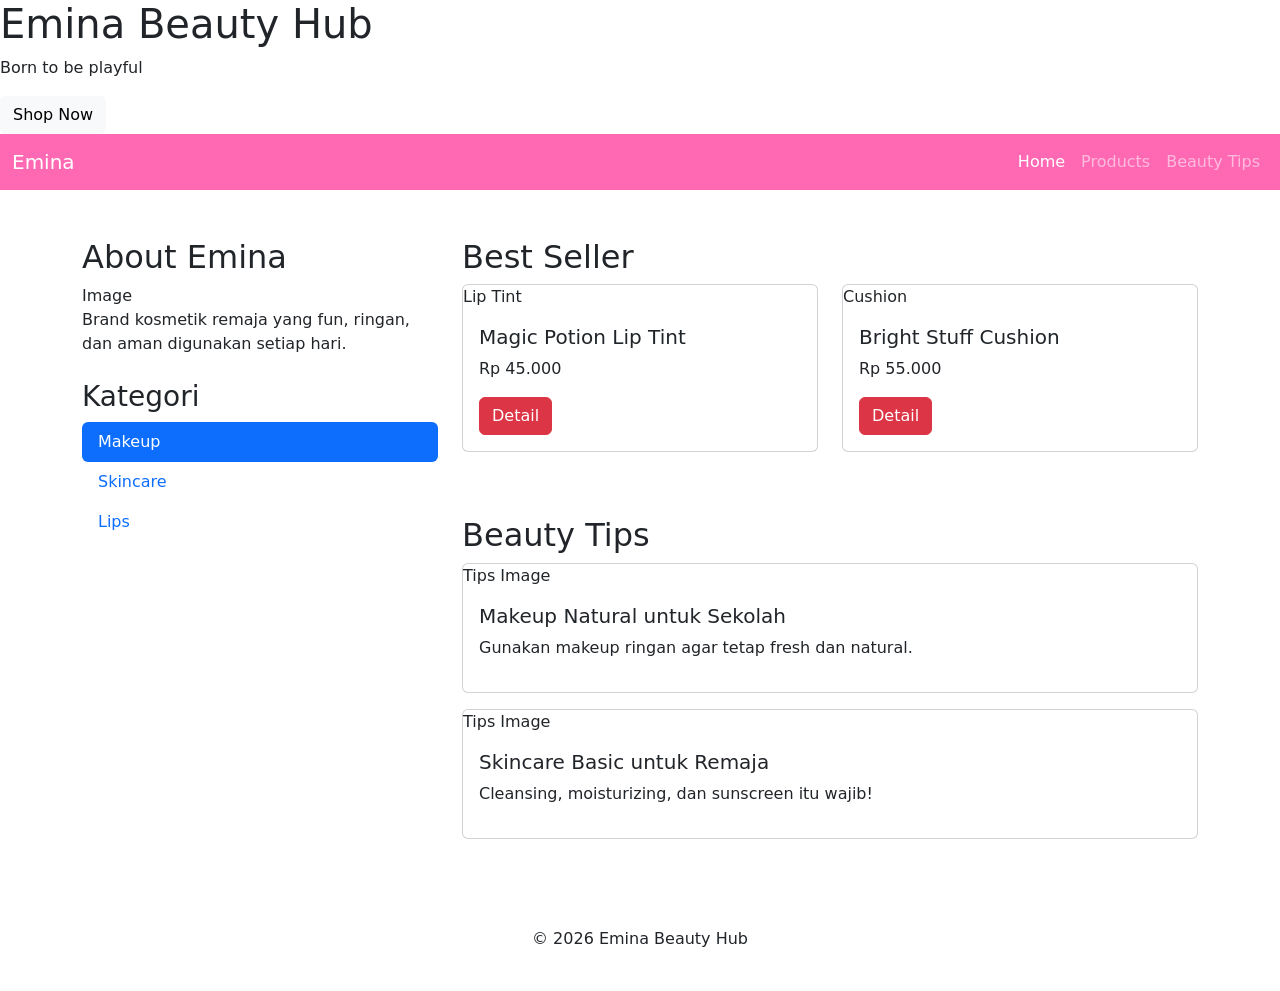
==== index.html @ c6aeeaba "Update index.html" ====
<!DOCTYPE html>
<html lang="en">
<head>
  <title>Emina Beauty Hub</title>
  <meta charset="utf-8">
  <meta name="viewport" content="width=device-width, initial-scale=1">
  <link href="https://cdn.jsdelivr.net/npm/bootstrap@5.3.8/dist/css/bootstrap.min.css" rel="stylesheet">
  <script src="https://cdn.jsdelivr.net/npm/bootstrap@5.3.8/dist/js/bootstrap.bundle.min.js"></script>
</head>
<body>

<div class="hero">
  <h1> Emina Beauty Hub </h1>
  <p>Born to be playful </p>
  <button class="btn btn-light">Shop Now</button>
</div>

<nav class="navbar navbar-expand-sm navbar-dark" style="background-color:#ff69b4;">
  <div class="container-fluid">
    <a class="navbar-brand" href="#">Emina</a>
    <ul class="navbar-nav">
      <li class="nav-item">
        <a class="nav-link active" href="#">Home</a>
      </li>
      <li class="nav-item">
        <a class="nav-link" href="#">Products</a>
      </li>
      <li class="nav-item">
        <a class="nav-link" href="#">Beauty Tips</a>
      </li>
    </ul>
  </div>
</nav>

<div class="container mt-5">
  <div class="row">

    <div class="col-sm-4">
      <h2>About Emina</h2>
      <div class="fakeimg">Image</div>
      <p>Brand kosmetik remaja yang fun, ringan, dan aman digunakan setiap hari.</p>

      <h3 class="mt-4">Kategori</h3>
      <ul class="nav nav-pills flex-column">
        <li class="nav-item">
          <a class="nav-link active" href="#">Makeup</a>
        </li>
        <li class="nav-item">
          <a class="nav-link" href="#">Skincare</a>
        </li>
        <li class="nav-item">
          <a class="nav-link" href="#">Lips</a>
        </li>
      </ul>
      <hr class="d-sm-none">
    </div>

    <div class="col-sm-8">
      <h2>Best Seller </h2>
      <div class="row">

        <div class="col-md-6">
          <div class="card mb-3">
            <div class="fakeimg">Lip Tint</div>
            <div class="card-body">
              <h5 class="card-title">Magic Potion Lip Tint</h5>
              <p>Rp 45.000</p>
              <a href="#" class="btn btn-danger">Detail</a>
            </div>
          </div>
        </div>

        <div class="col-md-6">
          <div class="card mb-3">
            <div class="fakeimg">Cushion</div>
            <div class="card-body">
              <h5 class="card-title">Bright Stuff Cushion</h5>
              <p>Rp 55.000</p>
              <a href="#" class="btn btn-danger">Detail</a>
            </div>
          </div>
        </div>

      </div>

      <h2 class="mt-5">Beauty Tips </h2>
      <div class="card mb-3">
        <div class="fakeimg">Tips Image</div>
        <div class="card-body">
          <h5>Makeup Natural untuk Sekolah</h5>
          <p>Gunakan makeup ringan agar tetap fresh dan natural.</p>
        </div>
      </div>

      <div class="card mb-3">
        <div class="fakeimg">Tips Image</div>
        <div class="card-body">
          <h5>Skincare Basic untuk Remaja</h5>
          <p>Cleansing, moisturizing, dan sunscreen itu wajib!</p>
        </div>
      </div>

    </div>
  </div>
</div>

<div class="mt-5 p-4 text-center footer">
  <p>© 2026 Emina Beauty Hub</p>
</div>

</body>
</html>
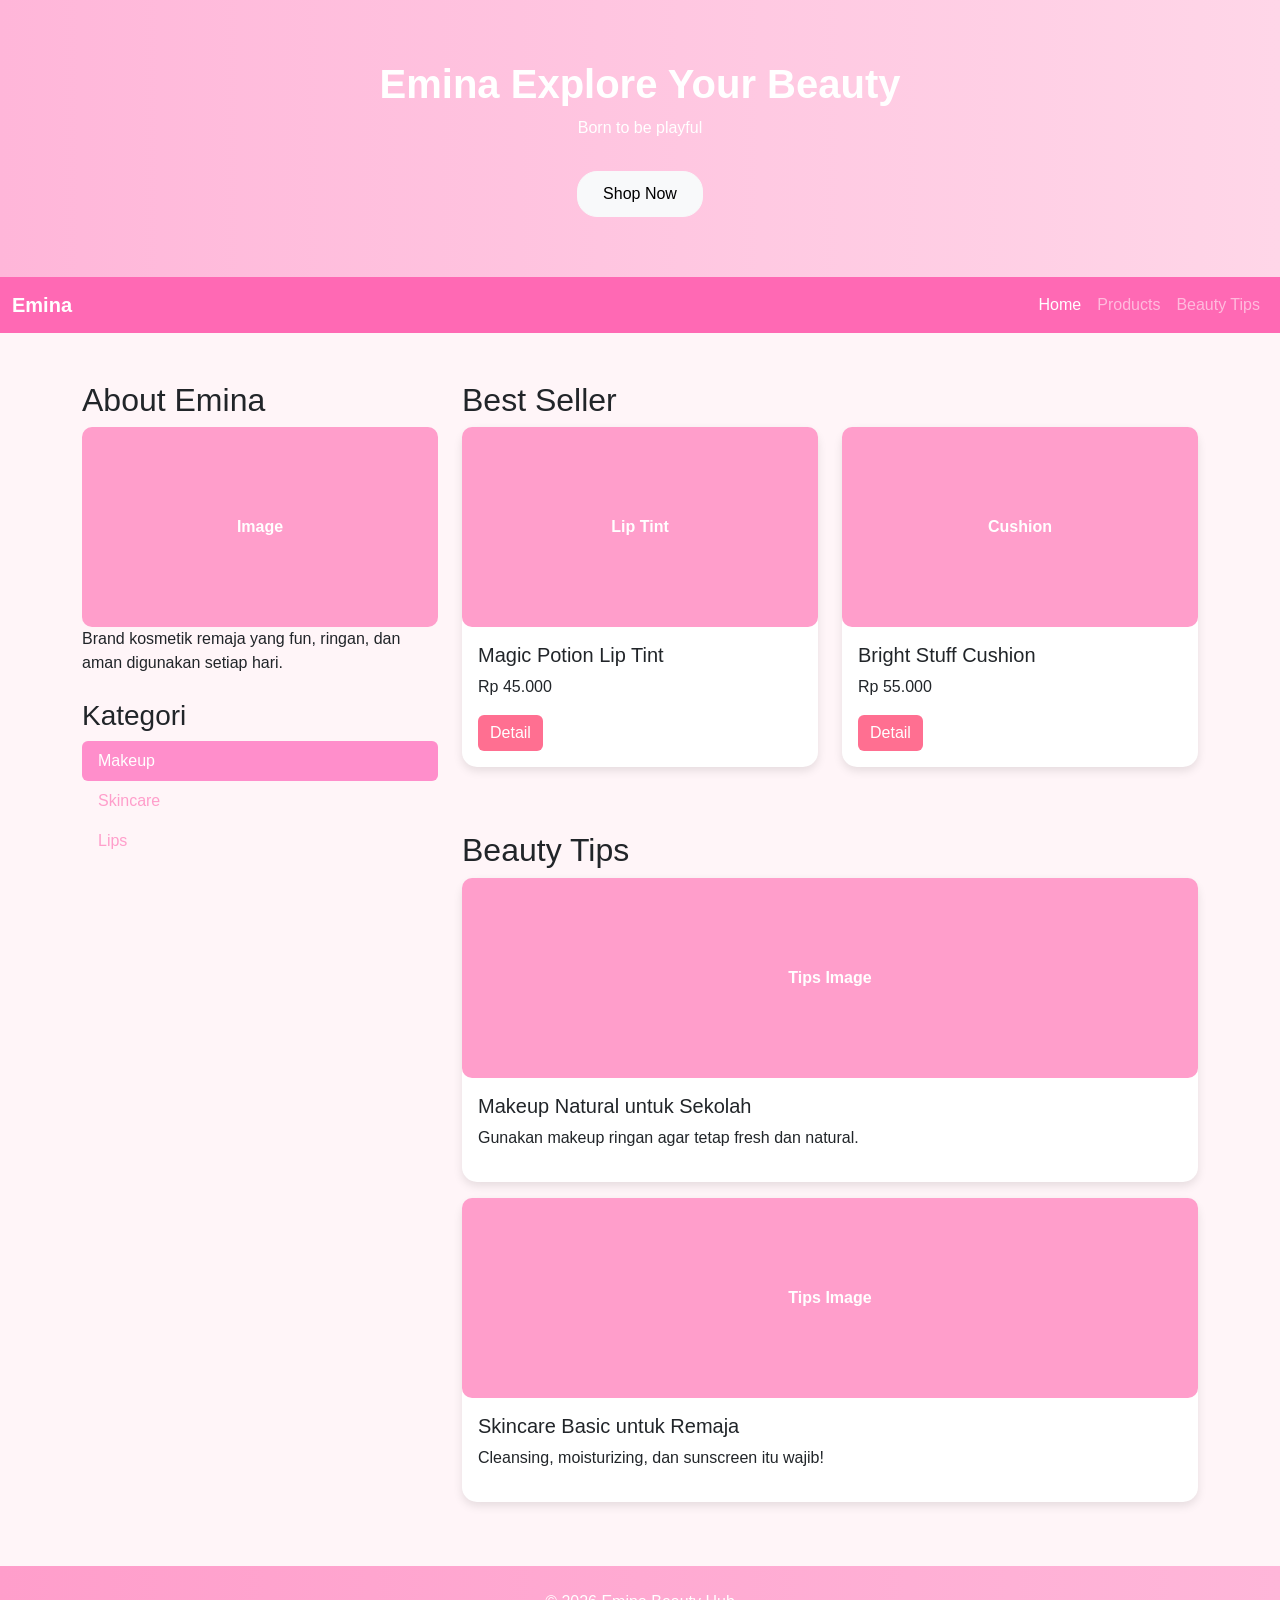
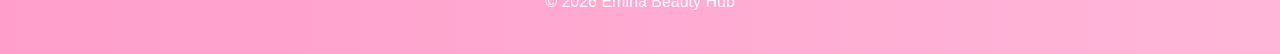
==== commit f386e452: "Update index.html" ====
--- a/index.html
+++ b/index.html
@@ -1,16 +1,19 @@
 <!DOCTYPE html>
 <html lang="en">
 <head>
-  <title>Emina Beauty Hub</title>
+  <title>Emina Explore Your Beauty</title>
   <meta charset="utf-8">
   <meta name="viewport" content="width=device-width, initial-scale=1">
+
   <link href="https://cdn.jsdelivr.net/npm/bootstrap@5.3.8/dist/css/bootstrap.min.css" rel="stylesheet">
+  <link rel="stylesheet" href="style.css">
+
   <script src="https://cdn.jsdelivr.net/npm/bootstrap@5.3.8/dist/js/bootstrap.bundle.min.js"></script>
 </head>
 <body>
 
 <div class="hero">
-  <h1> Emina Beauty Hub </h1>
+  <h1> Emina Explore Your Beauty  </h1>
   <p>Born to be playful </p>
   <button class="btn btn-light">Shop Now</button>
 </div>
--- a/style.css
+++ b/style.css
@@ -0,0 +1,80 @@
+body {
+    background-color: #fff5f8;
+    font-family: 'Poppins', sans-serif;
+}
+
+.hero {
+    background: linear-gradient(to right, #ffb6d9, #ffd6e8);
+    color: white;
+    padding: 60px;
+    text-align: center;
+}
+
+.hero h1 {
+    font-weight: bold;
+}
+
+.hero button {
+    margin-top: 15px;
+    border-radius: 20px;
+    padding: 10px 25px;
+}
+
+.navbar {
+    background-color: #ff9ecb;
+}
+
+.navbar-brand {
+    font-weight: bold;
+}
+
+.nav-link:hover {
+    color: #ffe4ec;
+}
+
+.fakeimg {
+    height: 200px;
+    background: #ff9ecb ;
+    display: flex;
+    align-items: center;
+    justify-content: center;
+    color: white;
+    border-radius: 10px;
+    font-weight: bold;
+}
+
+
+.card {
+    border: none;
+    border-radius: 15px;
+    box-shadow: 0 4px 10px rgba(0,0,0,0.1);
+    transition: 0.3s;
+}
+
+.card:hover {
+    transform: scale(1.05);
+}
+
+.btn-danger {
+    background-color: #ff6f91;
+    border: none;
+}
+
+.btn-danger:hover {
+    background-color: #ff4d73;
+}
+
+
+.nav-pills .nav-link.active {
+    background-color: #ff8ecb;
+}
+
+.nav-pills .nav-link {
+    color: #ff9ecb;
+}
+
+.footer {
+    background: linear-gradient(90deg, #ff9ecb, #ffb6d9);
+    color: white;
+    font-weight: 500;
+}
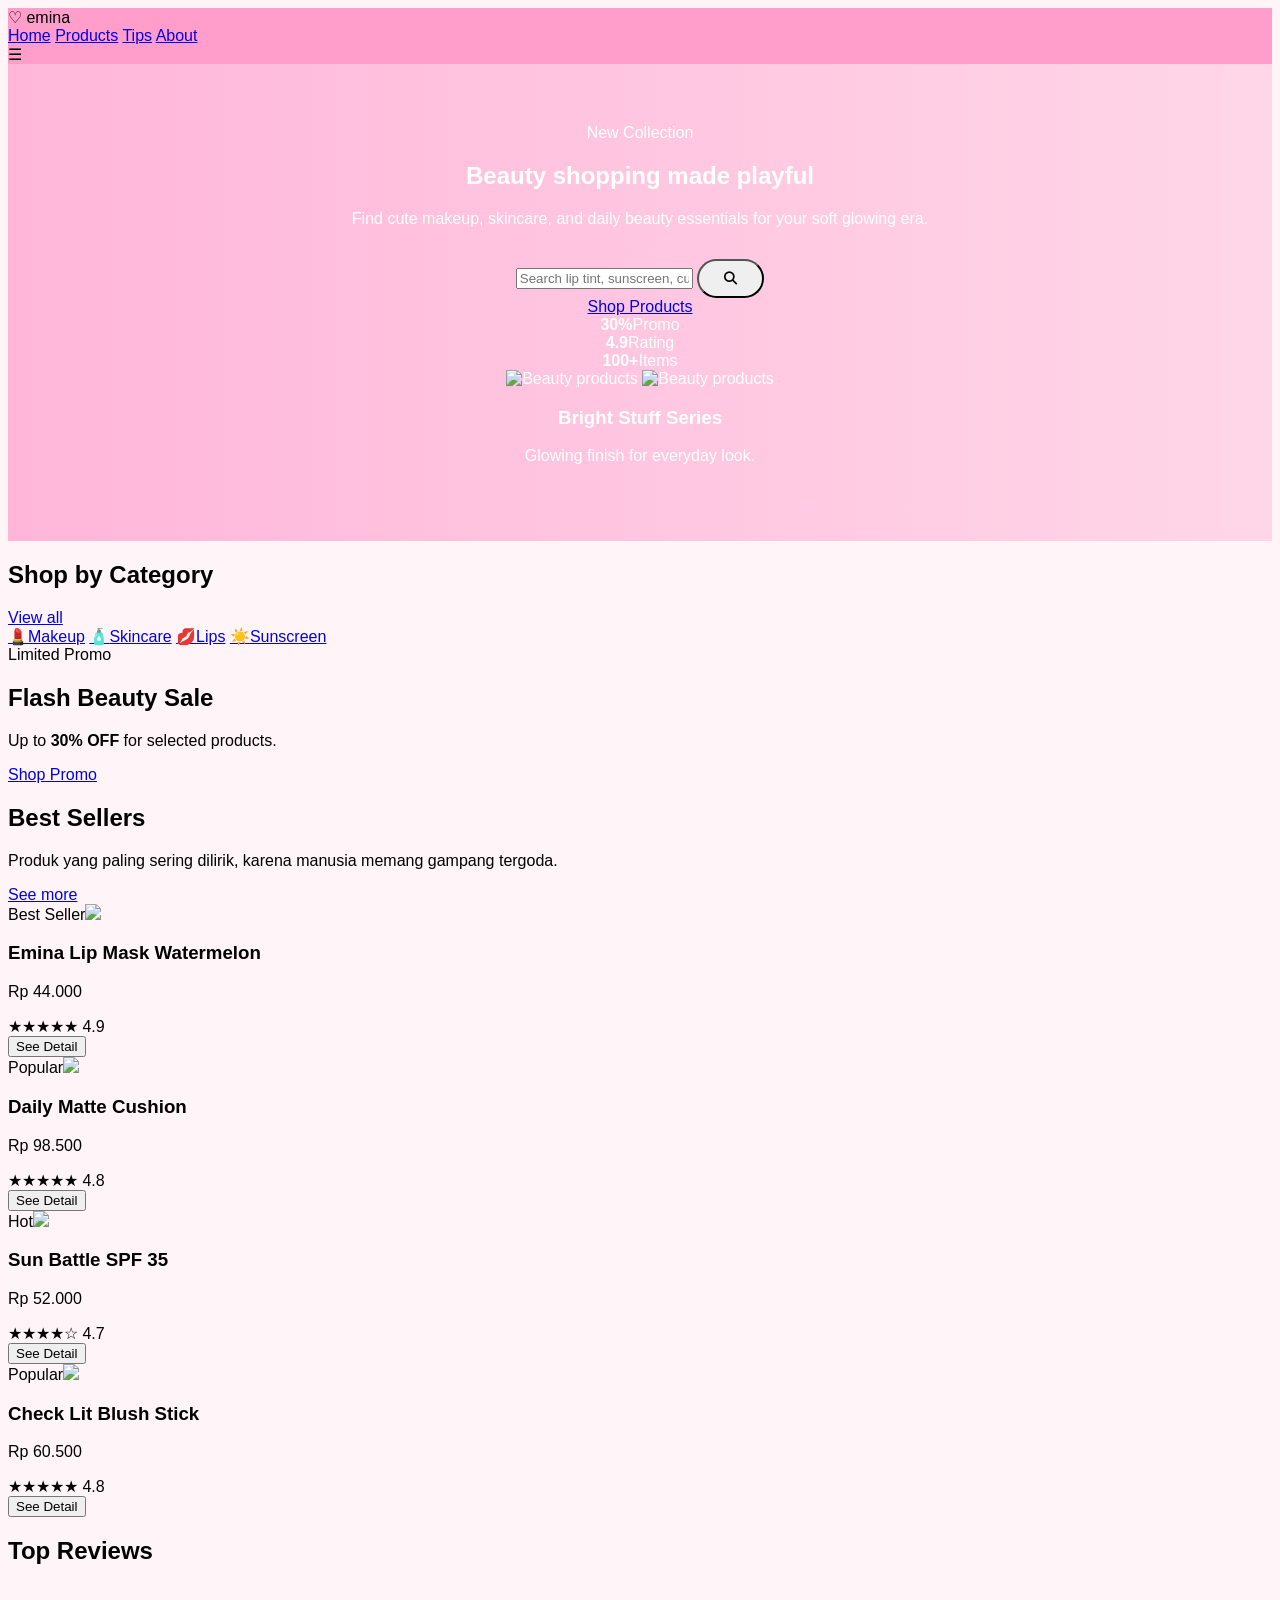
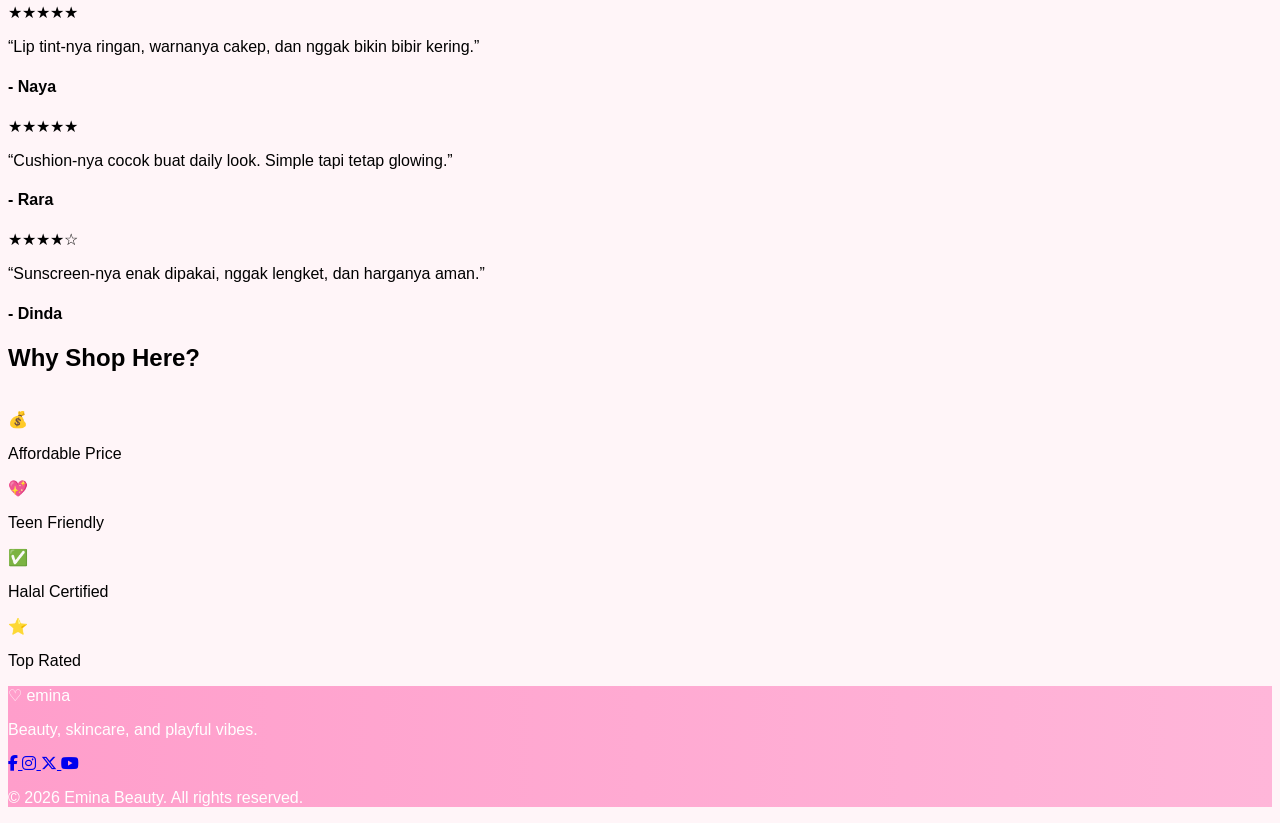
==== commit bb9e205e: "index.html Revamp structure and content" ====
--- a/index.html
+++ b/index.html
@@ -1,115 +1,138 @@
 <!DOCTYPE html>
 <html lang="en">
 <head>
-  <title>Emina Explore Your Beauty</title>
-  <meta charset="utf-8">
-  <meta name="viewport" content="width=device-width, initial-scale=1">
-
-  <link href="https://cdn.jsdelivr.net/npm/bootstrap@5.3.8/dist/css/bootstrap.min.css" rel="stylesheet">
-  <link rel="stylesheet" href="style.css">
-
-  <script src="https://cdn.jsdelivr.net/npm/bootstrap@5.3.8/dist/js/bootstrap.bundle.min.js"></script>
+  <meta charset="UTF-8" />
+  <meta name="viewport" content="width=device-width, initial-scale=1.0" />
+  <title>Emina Beauty - Home</title>
+  <link rel="stylesheet" href="style.css" />
+  <link rel="stylesheet" href="https://cdnjs.cloudflare.com/ajax/libs/font-awesome/6.5.0/css/all.min.css">
 </head>
 <body>
+<header class="navbar">
+  <div class="logo">♡ emina</div>
+  <nav class="nav-links">
+    <a href="index.html" class="active">Home</a>
+    <a href="product.html">Products</a>
+    <a href="tips.html">Tips</a>
+    <a href="about.html">About</a>
+  </nav>
+  <div class="menu">☰</div>
+</header>
 
-<div class="hero">
-  <h1> Emina Explore Your Beauty  </h1>
-  <p>Born to be playful </p>
-  <button class="btn btn-light">Shop Now</button>
-</div>
+<section class="hero">
+  <div class="hero-panel">
+    <span class="badge">New Collection</span>
+    <h1>Beauty shopping made playful</h1>
+    <p>Find cute makeup, skincare, and daily beauty essentials for your soft glowing era.</p>
+    <div class="search-box">
+      <input type="text" placeholder="Search lip tint, sunscreen, cushion...">
+      <button><i class="fa-solid fa-magnifying-glass"></i></button>
+    </div>
+    <a href="product.html" class="btn">Shop Products</a>
+    <div class="mini-stats">
+      <div><b>30%</b><span>Promo</span></div>
+      <div><b>4.9</b><span>Rating</span></div>
+      <div><b>100+</b><span>Items</span></div>
+    </div>
+  </div>
+  <div class="hero-card">
+    <div class="carousel">
+      <img class="slide active" src="https://www.eminacosmetics.com/cfind/source/thumb/images/bs-article/cover_w1024_h510_1024x510_resize-website-banner-brigh-stuff.png?v=2" alt="Beauty products">
 
-<nav class="navbar navbar-expand-sm navbar-dark" style="background-color:#ff69b4;">
-  <div class="container-fluid">
-    <a class="navbar-brand" href="#">Emina</a>
-    <ul class="navbar-nav">
-      <li class="nav-item">
-        <a class="nav-link active" href="#">Home</a>
-      </li>
-      <li class="nav-item">
-        <a class="nav-link" href="#">Products</a>
-      </li>
-      <li class="nav-item">
-        <a class="nav-link" href="#">Beauty Tips</a>
-      </li>
-    </ul>
-  </div>
-</nav>
-
-<div class="container mt-5">
-  <div class="row">
-
-    <div class="col-sm-4">
-      <h2>About Emina</h2>
-      <div class="fakeimg">Image</div>
-      <p>Brand kosmetik remaja yang fun, ringan, dan aman digunakan setiap hari.</p>
-
-      <h3 class="mt-4">Kategori</h3>
-      <ul class="nav nav-pills flex-column">
-        <li class="nav-item">
-          <a class="nav-link active" href="#">Makeup</a>
-        </li>
-        <li class="nav-item">
-          <a class="nav-link" href="#">Skincare</a>
-        </li>
-        <li class="nav-item">
-          <a class="nav-link" href="#">Lips</a>
-        </li>
-      </ul>
-      <hr class="d-sm-none">
+      <img class="slide" src="https://www.eminacosmetics.com/cfind/source/thumb/images/bs-article/cover_w1024_h510_1024x510_website-banner_new-bright-stuff-series.png?v=2" alt="Beauty products">
     </div>
 
-    <div class="col-sm-8">
-      <h2>Best Seller </h2>
-      <div class="row">
-
-        <div class="col-md-6">
-          <div class="card mb-3">
-            <div class="fakeimg">Lip Tint</div>
-            <div class="card-body">
-              <h5 class="card-title">Magic Potion Lip Tint</h5>
-              <p>Rp 45.000</p>
-              <a href="#" class="btn btn-danger">Detail</a>
-            </div>
-          </div>
-        </div>
-
-        <div class="col-md-6">
-          <div class="card mb-3">
-            <div class="fakeimg">Cushion</div>
-            <div class="card-body">
-              <h5 class="card-title">Bright Stuff Cushion</h5>
-              <p>Rp 55.000</p>
-              <a href="#" class="btn btn-danger">Detail</a>
-            </div>
-          </div>
-        </div>
-
-      </div>
-
-      <h2 class="mt-5">Beauty Tips </h2>
-      <div class="card mb-3">
-        <div class="fakeimg">Tips Image</div>
-        <div class="card-body">
-          <h5>Makeup Natural untuk Sekolah</h5>
-          <p>Gunakan makeup ringan agar tetap fresh dan natural.</p>
-        </div>
-      </div>
-
-      <div class="card mb-3">
-        <div class="fakeimg">Tips Image</div>
-        <div class="card-body">
-          <h5>Skincare Basic untuk Remaja</h5>
-          <p>Cleansing, moisturizing, dan sunscreen itu wajib!</p>
-        </div>
-      </div>
-
+    <div>
+      <h3>Bright Stuff Series</h3>
+      <p> Glowing finish for everyday look.</p>
     </div>
   </div>
+</section>
+
+<section class="section">
+  <div class="section-head">
+    <div><h2>Shop by Category</h2></div>
+    <a href="product.html" class="link">View all</a>
+  </div>
+  <div class="category-grid">
+    <a href="product.html" class="cat-box"><b>💄</b><span>Makeup</span></a>
+    <a href="product.html" class="cat-box"><b>🧴</b><span>Skincare</span></a>
+    <a href="product.html" class="cat-box"><b>💋</b><span>Lips</span></a>
+    <a href="product.html" class="cat-box"><b>☀️</b><span>Sunscreen</span></a>
+  </div>
+</section>
+
+<section class="promo-strip">
+  <div><span class="badge">Limited Promo</span><h2>Flash Beauty Sale</h2><p>Up to <b>30% OFF</b> for selected products.</p></div>
+  <a href="product.html" class="btn">Shop Promo</a>
+</section>
+
+<section class="section">
+  <div class="section-head">
+    <div><h2>Best Sellers</h2><p>Produk yang paling sering dilirik, karena manusia memang gampang tergoda.</p></div>
+    <a href="product.html" class="link">See more</a>
+  </div>
+  <div class="cards">
+    <div class="product-card"><span class="tag">Best Seller</span><img src="https://www.eminacosmetics.com/cfind/source/thumb/images/cover_w506_h506_screenshot-2025-03-07-081226.png"><h3>Emina Lip Mask Watermelon</h3><p class="price">Rp 44.000</p><div class="rating">★★★★★ <span>4.9</span></div><button>See Detail</button></div>
+    <div class="product-card"><span class="tag">Popular</span><img src="https://www.eminacosmetics.com/cfind/source/thumb/images/cover_w506_h506_daily-matte-cushion.jpeg"><h3>Daily Matte Cushion</h3><p class="price">Rp 98.500</p><div class="rating">★★★★★ <span>4.8</span></div><button>See Detail</button></div>
+    <div class="product-card"><span class="tag">Hot</span><img src="https://www.eminacosmetics.com/cfind/source/thumb/images/emina-banner/new-sun-battle-spf-35/cover_w1024_h510_1024x510_resize-banner-web_sb-35-series.png"><h3>Sun Battle SPF 35</h3><p class="price">Rp 52.000</p><div class="rating">★★★★☆ <span>4.7</span></div><button>See Detail</button></div>
+    <div class="product-card"><span class="tag">Popular</span><img src="https://www.eminacosmetics.com/cfind/source/thumb/images/cover_w236_h255_tw1585_th1714_x1461_y1388_img_0065_swatch-blush-stick-peach_ok.png"><h3>Check Lit Blush Stick</h3><p class="price">Rp 60.500</p><div class="rating">★★★★★ <span>4.8</span></div><button>See Detail</button></div>
+  </div>
+</section>
+
+<section class="section">
+  <h2 class="center-title">Top Reviews</h2><br>
+  <div class="reviews">
+    <div class="review-card"><div class="stars">★★★★★</div><p>“Lip tint-nya ringan, warnanya cakep, dan nggak bikin bibir kering.”</p><h4>- Naya</h4></div>
+    <div class="review-card"><div class="stars">★★★★★</div><p>“Cushion-nya cocok buat daily look. Simple tapi tetap glowing.”</p><h4>- Rara</h4></div>
+    <div class="review-card"><div class="stars">★★★★☆</div><p>“Sunscreen-nya enak dipakai, nggak lengket, dan harganya aman.”</p><h4>- Dinda</h4></div>
+  </div>
+</section>
+
+<section class="section">
+  <h2 class="center-title">Why Shop Here?</h2><br>
+  <div class="why-grid">
+    <div class="why-item"><span>💰</span><p>Affordable Price</p></div>
+    <div class="why-item"><span>💖</span><p>Teen Friendly</p></div>
+    <div class="why-item"><span>✅</span><p>Halal Certified</p></div>
+    <div class="why-item"><span>⭐</span><p>Top Rated</p></div>
+  </div>
+</section>
+
+<footer class="footer">
+  <div class="footer-logo">♡ emina</div>
+  <p>Beauty, skincare, and playful vibes.</p>
+  <div class="social-icons">
+
+  <a href="https://www.facebook.com/eminacosmetics" target="_blank">
+    <i class="fa-brands fa-facebook-f"></i>
+  </a>
+
+  <a href="https://www.instagram.com/eminacosmetics/" target="_blank">
+    <i class="fa-brands fa-instagram"></i>
+  </a>
+
+  <a href="https://twitter.com/eminacosmetics/" target="_blank">
+    <i class="fa-brands fa-x-twitter"></i>
+  </a>
+
+  <a href="https://www.youtube.com/eminacosmetics/" target="_blank">
+    <i class="fa-brands fa-youtube"></i>
+  </a>
 </div>
+  <p class="copyright">© 2026 Emina Beauty. All rights reserved.</p>
+</footer>
 
-<div class="mt-5 p-4 text-center footer">
-  <p>© 2026 Emina Beauty Hub</p>
-</div>
+<script>
+let slides = document.querySelectorAll(".slide");
+let index = 0;
+
+setInterval(() => {
+  slides[index].classList.remove("active");
+  index = (index + 1) % slides.length;
+  slides[index].classList.add("active");
+}, 3000); // ganti tiap 3 detik
+</script>
 
 </body>
 </html>
